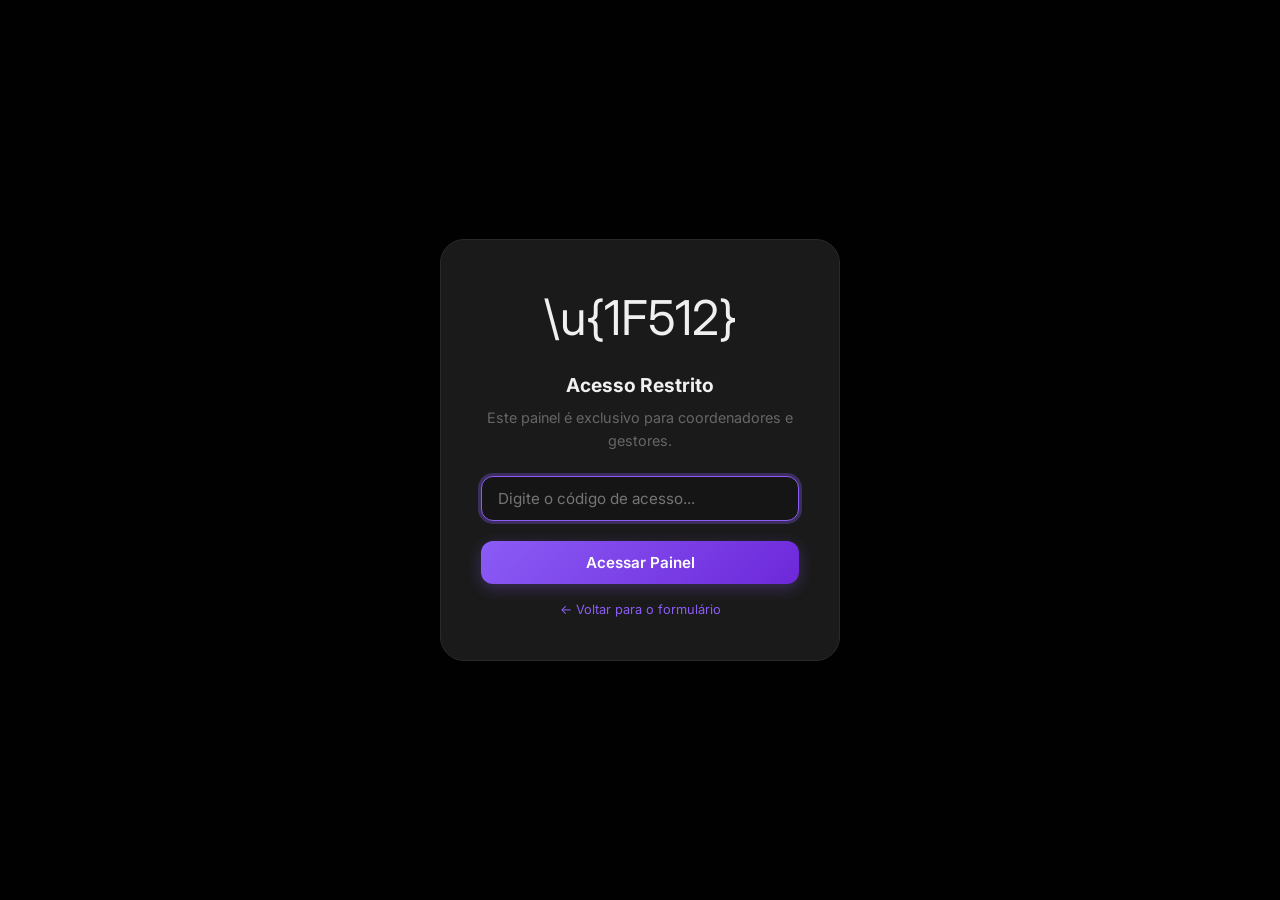
==== dashboard.html @ 2429ec9c "feat: sistema de avaliacao 360 para tecnicos de campo Sistema web completo para digitalizar avaliaca" ====
<!DOCTYPE html>
<html lang="pt-BR">
<head>
  <meta charset="UTF-8">
  <meta name="viewport" content="width=device-width, initial-scale=1.0">
  <meta name="description" content="Avaliação 360 - Painel Administrativo">
  <meta name="theme-color" content="#0a0a0a">
  <title>Avaliação 360 | Dashboard</title>
  <link rel="preconnect" href="https://fonts.googleapis.com">
  <link rel="preconnect" href="https://fonts.gstatic.com" crossorigin>
  <link href="https://fonts.googleapis.com/css2?family=Inter:wght@400;500;600;700;800&display=swap" rel="stylesheet">
  <link rel="stylesheet" href="css/style.css">
</head>
<body>

  <!-- Tela de senha -->
  <div id="passwordOverlay" class="password-overlay">
    <div class="password-modal">
      <div class="password-modal__icon">\u{1F512}</div>
      <h2 class="password-modal__title">Acesso Restrito</h2>
      <p class="password-modal__text">Este painel é exclusivo para coordenadores e gestores.</p>
      <form id="passwordForm">
        <div class="form-group">
          <input type="password" id="passwordInput" placeholder="Digite o código de acesso..." autocomplete="off">
        </div>
        <button type="submit" class="btn btn--primary btn--block">Acessar Painel</button>
        <div id="passwordError" class="password-modal__error">
          Código incorreto. Tente novamente.
        </div>
      </form>
      <p class="text-muted mt-2" style="font-size: 0.8rem;">
        <a href="index.html">&larr; Voltar para o formulário</a>
      </p>
    </div>
  </div>

  <!-- Dashboard (oculto até autenticação) -->
  <div id="dashboardContent" style="display: none;">

    <!-- Header -->
    <header class="header">
      <div class="header__inner">
        <div class="header__brand">
          <div class="header__logo">360</div>
          <div>
            <div class="header__title">Avaliação 360</div>
            <div class="header__subtitle">Painel Administrativo</div>
          </div>
        </div>
        <nav class="header__nav">
          <a href="index.html">Avaliar</a>
          <a href="dashboard.html" class="active">Painel</a>
          <a href="setup.html">Config</a>
          <span id="modeIndicator" class="mode-badge mode-badge--demo"></span>
          <button onclick="logout()" class="btn btn--small btn--secondary" title="Sair">Sair</button>
        </nav>
      </div>
    </header>

    <!-- Conteúdo principal -->
    <main class="container container--wide">

      <!-- Título da página -->
      <div class="mb-3 mt-2">
        <h1>Dashboard de Avaliações</h1>
        <p style="margin-top: 4px;">Visão geral dos feedbacks dos técnicos de campo</p>
      </div>

      <!-- Cards de estatísticas -->
      <div class="stats-grid">
        <div class="stat-card">
          <div class="stat-card__value" id="statTotal">0</div>
          <div class="stat-card__label">Total de Avaliações</div>
        </div>
        <div class="stat-card">
          <div class="stat-card__value" id="statMedia">-</div>
          <div class="stat-card__label">Média Geral</div>
        </div>
        <div class="stat-card">
          <div class="stat-card__value" id="statMes">0</div>
          <div class="stat-card__label">Avaliações Este Mês</div>
        </div>
      </div>

      <!-- Filtros -->
      <div class="card">
        <div class="card__header">
          <div class="card__icon">\u{1F50D}</div>
          <div>
            <div class="card__title">Filtros</div>
            <div class="card__description">Filtre por equipe e período</div>
          </div>
        </div>
        <div class="filters">
          <select id="filterEquipe">
            <option value="todas">Todas as Equipes</option>
          </select>
          <select id="filterPeriodo">
            <option value="todos">Todos os Períodos</option>
          </select>
          <button onclick="exportCSV()" class="btn btn--success btn--small" title="Exportar dados para CSV">
            \u{1F4E5} Exportar CSV
          </button>
        </div>
      </div>

      <!-- Gráficos -->
      <div style="display: grid; grid-template-columns: 1fr 1fr; gap: 20px;">
        <div class="card">
          <div class="card__header">
            <div class="card__icon">\u{1F4CA}</div>
            <div>
              <div class="card__title">Média por Equipe</div>
              <div class="card__description">Satisfação geral de cada equipe</div>
            </div>
          </div>
          <div id="chartBars" class="chart-container">
            <div class="empty-state">
              <div class="empty-state__icon">\u{1F4CA}</div>
              <div class="empty-state__text">Sem dados para exibir</div>
            </div>
          </div>
        </div>

        <div class="card">
          <div class="card__header">
            <div class="card__icon">\u2B50</div>
            <div>
              <div class="card__title">Distribuição de Notas</div>
              <div class="card__description">Satisfação geral (todas as avaliações)</div>
            </div>
          </div>
          <div id="starDistribution" class="star-distribution">
            <div class="empty-state">
              <div class="empty-state__icon">\u2B50</div>
              <div class="empty-state__text">Sem dados para exibir</div>
            </div>
          </div>
        </div>
      </div>

      <!-- Gráficos responsivos em mobile -->
      <style>
        @media (max-width: 768px) {
          div[style*="grid-template-columns: 1fr 1fr"] {
            display: flex !important;
            flex-direction: column !important;
          }
        }
      </style>

      <!-- Lista de avaliações recentes -->
      <div class="card">
        <div class="card__header">
          <div class="card__icon">\u{1F4DD}</div>
          <div>
            <div class="card__title">Avaliações Recentes</div>
            <div class="card__description">Feedbacks individuais (anônimos)</div>
          </div>
        </div>
        <div id="evaluationList" class="evaluation-list">
          <div class="empty-state">
            <div class="empty-state__icon">\u{1F4DD}</div>
            <div class="empty-state__text">Nenhuma avaliação encontrada</div>
          </div>
        </div>
      </div>

    </main>

    <!-- Footer -->
    <footer class="footer">
      <p>Avaliação 360 &mdash; Painel restrito a coordenadores e gestores</p>
      <p class="mt-1">Os dados exibidos são anônimos. Respeite a privacidade dos avaliadores.</p>
    </footer>

  </div>

  <!-- Scripts -->
  <script src="js/config.js"></script>
  <script src="js/dashboard.js"></script>

</body>
</html>
---- css/style.css ----
/* =============================================
   Avaliação 360 - Estilos Globais
   Sistema de avaliação para técnicos de campo
   ============================================= */

/* Reset e base */
*, *::before, *::after {
  box-sizing: border-box;
  margin: 0;
  padding: 0;
}

:root {
  --bg-primary: #0a0a0a;
  --bg-secondary: #111111;
  --bg-card: #1a1a1a;
  --bg-card-hover: #222222;
  --bg-input: #151515;
  --border-color: #2a2a2a;
  --border-focus: #8B5CF6;
  --text-primary: #f0f0f0;
  --text-secondary: #a0a0a0;
  --text-muted: #666666;
  --accent-purple: #8B5CF6;
  --accent-purple-hover: #7C4FE0;
  --accent-purple-glow: rgba(139, 92, 246, 0.3);
  --accent-cyan: #00d4ff;
  --accent-cyan-glow: rgba(0, 212, 255, 0.2);
  --success: #00ff88;
  --success-glow: rgba(0, 255, 136, 0.2);
  --warning: #ffbb00;
  --danger: #ff4444;
  --star-active: #ffbb00;
  --star-inactive: #333333;
  --radius-sm: 8px;
  --radius-md: 12px;
  --radius-lg: 16px;
  --radius-xl: 24px;
  --shadow-card: 0 4px 24px rgba(0, 0, 0, 0.4);
  --shadow-glow: 0 0 30px var(--accent-purple-glow);
  --transition-fast: 0.2s ease;
  --transition-normal: 0.3s ease;
  --transition-slow: 0.5s ease;
  --font-main: 'Inter', -apple-system, BlinkMacSystemFont, 'Segoe UI', sans-serif;
}

html {
  scroll-behavior: smooth;
}

body {
  font-family: var(--font-main);
  background-color: var(--bg-primary);
  color: var(--text-primary);
  line-height: 1.6;
  min-height: 100vh;
  -webkit-font-smoothing: antialiased;
  -moz-osx-font-smoothing: grayscale;
}

/* Tipografia */
h1, h2, h3, h4 {
  font-weight: 700;
  line-height: 1.3;
}

h1 { font-size: 1.75rem; }
h2 { font-size: 1.4rem; }
h3 { font-size: 1.15rem; }
h4 { font-size: 1rem; }

p {
  color: var(--text-secondary);
}

a {
  color: var(--accent-purple);
  text-decoration: none;
  transition: color var(--transition-fast);
}

a:hover {
  color: var(--accent-cyan);
}

/* Container principal */
.container {
  width: 100%;
  max-width: 800px;
  margin: 0 auto;
  padding: 16px;
}

.container--wide {
  max-width: 1200px;
}

/* =============================================
   Header
   ============================================= */
.header {
  background: var(--bg-secondary);
  border-bottom: 1px solid var(--border-color);
  padding: 16px 0;
  position: sticky;
  top: 0;
  z-index: 100;
  backdrop-filter: blur(10px);
  -webkit-backdrop-filter: blur(10px);
}

.header__inner {
  display: flex;
  align-items: center;
  justify-content: space-between;
  max-width: 1200px;
  margin: 0 auto;
  padding: 0 16px;
}

.header__brand {
  display: flex;
  align-items: center;
  gap: 12px;
}

.header__logo {
  width: 40px;
  height: 40px;
  background: linear-gradient(135deg, var(--accent-purple), var(--accent-cyan));
  border-radius: var(--radius-sm);
  display: flex;
  align-items: center;
  justify-content: center;
  font-size: 1.2rem;
  font-weight: 900;
  color: white;
  flex-shrink: 0;
}

.header__title {
  font-size: 1.2rem;
  font-weight: 700;
  color: var(--text-primary);
}

.header__subtitle {
  font-size: 0.75rem;
  color: var(--text-muted);
  font-weight: 400;
}

.header__nav {
  display: flex;
  gap: 8px;
}

.header__nav a {
  padding: 6px 14px;
  border-radius: var(--radius-sm);
  font-size: 0.85rem;
  font-weight: 500;
  color: var(--text-secondary);
  transition: all var(--transition-fast);
}

.header__nav a:hover,
.header__nav a.active {
  background: var(--bg-card);
  color: var(--accent-purple);
}

/* =============================================
   Cards
   ============================================= */
.card {
  background: var(--bg-card);
  border: 1px solid var(--border-color);
  border-radius: var(--radius-lg);
  padding: 24px;
  margin-bottom: 20px;
  box-shadow: var(--shadow-card);
  transition: border-color var(--transition-normal);
}

.card:hover {
  border-color: rgba(139, 92, 246, 0.2);
}

.card__header {
  display: flex;
  align-items: center;
  gap: 12px;
  margin-bottom: 20px;
}

.card__icon {
  width: 42px;
  height: 42px;
  background: linear-gradient(135deg, var(--accent-purple), var(--accent-cyan));
  border-radius: var(--radius-sm);
  display: flex;
  align-items: center;
  justify-content: center;
  font-size: 1.2rem;
  flex-shrink: 0;
}

.card__title {
  font-size: 1.1rem;
  font-weight: 600;
}

.card__description {
  font-size: 0.85rem;
  color: var(--text-muted);
}

/* =============================================
   Formulário
   ============================================= */
.form-group {
  margin-bottom: 20px;
}

.form-group label {
  display: block;
  font-size: 0.9rem;
  font-weight: 600;
  color: var(--text-primary);
  margin-bottom: 8px;
}

.form-group label .required {
  color: var(--danger);
  margin-left: 2px;
}

.form-group .hint {
  display: block;
  font-size: 0.8rem;
  color: var(--text-muted);
  margin-bottom: 8px;
}

select,
input[type="text"],
input[type="url"],
input[type="password"],
textarea {
  width: 100%;
  padding: 12px 16px;
  background: var(--bg-input);
  border: 1px solid var(--border-color);
  border-radius: var(--radius-md);
  color: var(--text-primary);
  font-family: var(--font-main);
  font-size: 0.95rem;
  transition: all var(--transition-fast);
  outline: none;
  -webkit-appearance: none;
  appearance: none;
}

select {
  background-image: url("data:image/svg+xml,%3Csvg xmlns='http://www.w3.org/2000/svg' width='12' height='12' viewBox='0 0 24 24' fill='none' stroke='%23a0a0a0' stroke-width='2'%3E%3Cpath d='M6 9l6 6 6-6'/%3E%3C/svg%3E");
  background-repeat: no-repeat;
  background-position: right 14px center;
  padding-right: 40px;
  cursor: pointer;
}

select:focus,
input[type="text"]:focus,
input[type="url"]:focus,
input[type="password"]:focus,
textarea:focus {
  border-color: var(--accent-purple);
  box-shadow: 0 0 0 3px var(--accent-purple-glow);
}

textarea {
  min-height: 100px;
  resize: vertical;
}

.form-row {
  display: grid;
  grid-template-columns: 1fr 1fr;
  gap: 16px;
}

@media (max-width: 500px) {
  .form-row {
    grid-template-columns: 1fr;
  }
}

/* Validação visual */
.form-group.error select,
.form-group.error textarea,
.form-group.error input {
  border-color: var(--danger);
  box-shadow: 0 0 0 3px rgba(255, 68, 68, 0.15);
}

.form-group .error-message {
  display: none;
  font-size: 0.8rem;
  color: var(--danger);
  margin-top: 6px;
}

.form-group.error .error-message {
  display: block;
}

/* =============================================
   Estrelas (Star Rating)
   ============================================= */
.star-rating {
  display: flex;
  gap: 6px;
  flex-direction: row-reverse;
  justify-content: flex-end;
  margin-top: 4px;
}

.star-rating input {
  display: none;
}

.star-rating label {
  cursor: pointer;
  font-size: 2rem;
  color: var(--star-inactive);
  transition: all var(--transition-fast);
  margin-bottom: 0 !important;
  line-height: 1;
  user-select: none;
}

.star-rating label:hover,
.star-rating label:hover ~ label,
.star-rating input:checked ~ label {
  color: var(--star-active);
  text-shadow: 0 0 12px rgba(255, 187, 0, 0.4);
}

.star-rating.error label {
  animation: shake 0.4s ease;
}

.star-value {
  font-size: 0.85rem;
  color: var(--text-muted);
  margin-top: 4px;
  min-height: 20px;
}

/* =============================================
   Botões
   ============================================= */
.btn {
  display: inline-flex;
  align-items: center;
  justify-content: center;
  gap: 8px;
  padding: 12px 28px;
  border: none;
  border-radius: var(--radius-md);
  font-family: var(--font-main);
  font-size: 0.95rem;
  font-weight: 600;
  cursor: pointer;
  transition: all var(--transition-fast);
  text-decoration: none;
  outline: none;
  user-select: none;
}

.btn:disabled {
  opacity: 0.5;
  cursor: not-allowed;
}

.btn--primary {
  background: linear-gradient(135deg, var(--accent-purple), #6D28D9);
  color: white;
  box-shadow: 0 4px 15px var(--accent-purple-glow);
}

.btn--primary:hover:not(:disabled) {
  transform: translateY(-2px);
  box-shadow: 0 6px 25px var(--accent-purple-glow);
}

.btn--primary:active:not(:disabled) {
  transform: translateY(0);
}

.btn--secondary {
  background: var(--bg-card);
  color: var(--text-primary);
  border: 1px solid var(--border-color);
}

.btn--secondary:hover:not(:disabled) {
  border-color: var(--accent-purple);
  color: var(--accent-purple);
}

.btn--success {
  background: linear-gradient(135deg, #059669, #047857);
  color: white;
}

.btn--success:hover:not(:disabled) {
  transform: translateY(-2px);
  box-shadow: 0 4px 15px var(--success-glow);
}

.btn--danger {
  background: linear-gradient(135deg, var(--danger), #cc0000);
  color: white;
}

.btn--small {
  padding: 8px 16px;
  font-size: 0.85rem;
}

.btn--block {
  width: 100%;
}

.btn--icon {
  width: 40px;
  height: 40px;
  padding: 0;
  border-radius: var(--radius-sm);
}

/* =============================================
   Alerta de anonimato
   ============================================= */
.anonymity-notice {
  background: linear-gradient(135deg, rgba(0, 255, 136, 0.08), rgba(0, 212, 255, 0.05));
  border: 1px solid rgba(0, 255, 136, 0.2);
  border-radius: var(--radius-lg);
  padding: 16px 20px;
  margin-bottom: 24px;
  display: flex;
  align-items: flex-start;
  gap: 12px;
}

.anonymity-notice__icon {
  font-size: 1.5rem;
  flex-shrink: 0;
  line-height: 1;
}

.anonymity-notice__text {
  font-size: 0.9rem;
  color: var(--success);
  font-weight: 500;
  line-height: 1.5;
}

.anonymity-notice__text small {
  display: block;
  color: var(--text-muted);
  font-weight: 400;
  margin-top: 4px;
  font-size: 0.8rem;
}

/* =============================================
   Tela de sucesso
   ============================================= */
.success-screen {
  display: none;
  text-align: center;
  padding: 60px 20px;
  animation: fadeIn 0.5s ease;
}

.success-screen.visible {
  display: block;
}

.success-screen__checkmark {
  width: 100px;
  height: 100px;
  margin: 0 auto 30px;
  background: linear-gradient(135deg, var(--success), #00cc6a);
  border-radius: 50%;
  display: flex;
  align-items: center;
  justify-content: center;
  font-size: 3rem;
  animation: scaleIn 0.5s cubic-bezier(0.175, 0.885, 0.32, 1.275);
  box-shadow: 0 0 40px var(--success-glow);
}

.success-screen__title {
  font-size: 1.5rem;
  margin-bottom: 12px;
  color: var(--success);
}

.success-screen__message {
  font-size: 1rem;
  color: var(--text-secondary);
  margin-bottom: 32px;
  max-width: 400px;
  margin-left: auto;
  margin-right: auto;
}

/* =============================================
   Dashboard - Cards de estatísticas
   ============================================= */
.stats-grid {
  display: grid;
  grid-template-columns: repeat(auto-fit, minmax(200px, 1fr));
  gap: 16px;
  margin-bottom: 24px;
}

.stat-card {
  background: var(--bg-card);
  border: 1px solid var(--border-color);
  border-radius: var(--radius-lg);
  padding: 20px;
  text-align: center;
  transition: all var(--transition-normal);
}

.stat-card:hover {
  border-color: var(--accent-purple);
  transform: translateY(-2px);
  box-shadow: var(--shadow-glow);
}

.stat-card__value {
  font-size: 2.2rem;
  font-weight: 800;
  background: linear-gradient(135deg, var(--accent-purple), var(--accent-cyan));
  -webkit-background-clip: text;
  -webkit-text-fill-color: transparent;
  background-clip: text;
  line-height: 1.2;
}

.stat-card__label {
  font-size: 0.85rem;
  color: var(--text-muted);
  margin-top: 4px;
}

/* =============================================
   Dashboard - Filtros
   ============================================= */
.filters {
  display: flex;
  gap: 12px;
  margin-bottom: 24px;
  flex-wrap: wrap;
}

.filters select {
  flex: 1;
  min-width: 160px;
}

/* =============================================
   Dashboard - Gráfico de barras CSS
   ============================================= */
.chart-container {
  margin-bottom: 24px;
}

.chart-bar {
  display: flex;
  align-items: center;
  gap: 12px;
  margin-bottom: 12px;
}

.chart-bar__label {
  width: 90px;
  font-size: 0.85rem;
  color: var(--text-secondary);
  text-align: right;
  flex-shrink: 0;
}

.chart-bar__track {
  flex: 1;
  height: 32px;
  background: var(--bg-input);
  border-radius: var(--radius-sm);
  overflow: hidden;
  position: relative;
}

.chart-bar__fill {
  height: 100%;
  background: linear-gradient(90deg, var(--accent-purple), var(--accent-cyan));
  border-radius: var(--radius-sm);
  transition: width 0.8s cubic-bezier(0.25, 0.46, 0.45, 0.94);
  display: flex;
  align-items: center;
  padding-left: 10px;
  min-width: 0;
}

.chart-bar__value {
  font-size: 0.8rem;
  font-weight: 600;
  color: white;
  white-space: nowrap;
}

/* Distribuição de estrelas */
.star-distribution {
  display: flex;
  flex-direction: column;
  gap: 8px;
}

.star-dist-row {
  display: flex;
  align-items: center;
  gap: 10px;
}

.star-dist-row__stars {
  width: 70px;
  font-size: 0.85rem;
  color: var(--star-active);
  text-align: right;
  flex-shrink: 0;
}

.star-dist-row__bar {
  flex: 1;
  height: 20px;
  background: var(--bg-input);
  border-radius: 4px;
  overflow: hidden;
}

.star-dist-row__fill {
  height: 100%;
  background: var(--star-active);
  border-radius: 4px;
  transition: width 0.6s ease;
}

.star-dist-row__count {
  width: 40px;
  font-size: 0.8rem;
  color: var(--text-muted);
}

/* =============================================
   Dashboard - Lista de avaliações
   ============================================= */
.evaluation-list {
  display: flex;
  flex-direction: column;
  gap: 12px;
}

.evaluation-item {
  background: var(--bg-card);
  border: 1px solid var(--border-color);
  border-radius: var(--radius-md);
  padding: 16px 20px;
  transition: border-color var(--transition-fast);
}

.evaluation-item:hover {
  border-color: rgba(139, 92, 246, 0.3);
}

.evaluation-item__header {
  display: flex;
  justify-content: space-between;
  align-items: center;
  margin-bottom: 12px;
  flex-wrap: wrap;
  gap: 8px;
}

.evaluation-item__meta {
  display: flex;
  gap: 12px;
  align-items: center;
  flex-wrap: wrap;
}

.evaluation-item__badge {
  padding: 3px 10px;
  border-radius: 20px;
  font-size: 0.75rem;
  font-weight: 600;
  background: rgba(139, 92, 246, 0.15);
  color: var(--accent-purple);
}

.evaluation-item__date {
  font-size: 0.8rem;
  color: var(--text-muted);
}

.evaluation-item__stars {
  color: var(--star-active);
  font-size: 0.9rem;
}

.evaluation-item__section {
  margin-bottom: 10px;
}

.evaluation-item__section-title {
  font-size: 0.8rem;
  font-weight: 600;
  color: var(--accent-purple);
  margin-bottom: 4px;
  text-transform: uppercase;
  letter-spacing: 0.5px;
}

.evaluation-item__text {
  font-size: 0.88rem;
  color: var(--text-secondary);
  line-height: 1.5;
  padding: 8px 12px;
  background: var(--bg-input);
  border-radius: var(--radius-sm);
  border-left: 3px solid var(--border-color);
}

/* =============================================
   Dashboard - Modal de senha
   ============================================= */
.password-overlay {
  position: fixed;
  top: 0;
  left: 0;
  right: 0;
  bottom: 0;
  background: rgba(0, 0, 0, 0.9);
  display: flex;
  align-items: center;
  justify-content: center;
  z-index: 1000;
  padding: 20px;
}

.password-modal {
  background: var(--bg-card);
  border: 1px solid var(--border-color);
  border-radius: var(--radius-xl);
  padding: 40px;
  max-width: 400px;
  width: 100%;
  text-align: center;
  animation: scaleIn 0.3s ease;
}

.password-modal__icon {
  font-size: 3rem;
  margin-bottom: 16px;
}

.password-modal__title {
  font-size: 1.2rem;
  margin-bottom: 8px;
}

.password-modal__text {
  font-size: 0.9rem;
  color: var(--text-muted);
  margin-bottom: 24px;
}

.password-modal__error {
  display: none;
  color: var(--danger);
  font-size: 0.85rem;
  margin-top: 8px;
}

.password-modal__error.visible {
  display: block;
  animation: shake 0.4s ease;
}

/* =============================================
   Setup - Passos
   ============================================= */
.setup-step {
  display: flex;
  gap: 16px;
  margin-bottom: 24px;
}

.setup-step__number {
  width: 36px;
  height: 36px;
  background: linear-gradient(135deg, var(--accent-purple), var(--accent-cyan));
  border-radius: 50%;
  display: flex;
  align-items: center;
  justify-content: center;
  font-size: 0.9rem;
  font-weight: 700;
  flex-shrink: 0;
  color: white;
}

.setup-step__content {
  flex: 1;
}

.setup-step__title {
  font-size: 1rem;
  font-weight: 600;
  margin-bottom: 6px;
}

.setup-step__text {
  font-size: 0.9rem;
  color: var(--text-secondary);
  line-height: 1.6;
}

/* Bloco de código */
.code-block {
  background: var(--bg-primary);
  border: 1px solid var(--border-color);
  border-radius: var(--radius-md);
  padding: 16px;
  margin-top: 12px;
  position: relative;
  overflow-x: auto;
}

.code-block code {
  font-family: 'Fira Code', 'Consolas', monospace;
  font-size: 0.82rem;
  color: var(--accent-cyan);
  line-height: 1.6;
  white-space: pre;
}

.code-block__copy {
  position: absolute;
  top: 8px;
  right: 8px;
  padding: 4px 10px;
  background: var(--bg-card);
  border: 1px solid var(--border-color);
  border-radius: var(--radius-sm);
  color: var(--text-muted);
  font-size: 0.75rem;
  cursor: pointer;
  transition: all var(--transition-fast);
}

.code-block__copy:hover {
  color: var(--accent-purple);
  border-color: var(--accent-purple);
}

/* Status de conexão */
.connection-status {
  display: flex;
  align-items: center;
  gap: 8px;
  padding: 12px 16px;
  border-radius: var(--radius-md);
  font-size: 0.9rem;
  font-weight: 500;
  margin-top: 12px;
}

.connection-status--success {
  background: rgba(0, 255, 136, 0.1);
  border: 1px solid rgba(0, 255, 136, 0.3);
  color: var(--success);
}

.connection-status--error {
  background: rgba(255, 68, 68, 0.1);
  border: 1px solid rgba(255, 68, 68, 0.3);
  color: var(--danger);
}

.connection-status--info {
  background: rgba(0, 212, 255, 0.1);
  border: 1px solid rgba(0, 212, 255, 0.3);
  color: var(--accent-cyan);
}

/* =============================================
   Footer
   ============================================= */
.footer {
  text-align: center;
  padding: 24px 16px;
  margin-top: 40px;
  border-top: 1px solid var(--border-color);
  color: var(--text-muted);
  font-size: 0.8rem;
}

.footer a {
  color: var(--accent-purple);
}

/* =============================================
   Utilitários
   ============================================= */
.text-center { text-align: center; }
.text-muted { color: var(--text-muted); }
.text-success { color: var(--success); }
.text-danger { color: var(--danger); }
.text-purple { color: var(--accent-purple); }
.text-cyan { color: var(--accent-cyan); }

.mt-1 { margin-top: 8px; }
.mt-2 { margin-top: 16px; }
.mt-3 { margin-top: 24px; }
.mb-1 { margin-bottom: 8px; }
.mb-2 { margin-bottom: 16px; }
.mb-3 { margin-bottom: 24px; }

.d-none { display: none; }
.d-flex { display: flex; }
.gap-2 { gap: 16px; }
.justify-between { justify-content: space-between; }
.align-center { align-items: center; }
.flex-wrap { flex-wrap: wrap; }

/* Divisor */
.divider {
  height: 1px;
  background: var(--border-color);
  margin: 24px 0;
}

/* Badge modo */
.mode-badge {
  display: inline-flex;
  align-items: center;
  gap: 6px;
  padding: 4px 12px;
  border-radius: 20px;
  font-size: 0.75rem;
  font-weight: 600;
}

.mode-badge--demo {
  background: rgba(255, 187, 0, 0.15);
  color: var(--warning);
}

.mode-badge--sheets {
  background: rgba(0, 255, 136, 0.15);
  color: var(--success);
}

/* Mensagem vazia */
.empty-state {
  text-align: center;
  padding: 60px 20px;
  color: var(--text-muted);
}

.empty-state__icon {
  font-size: 3rem;
  margin-bottom: 16px;
  opacity: 0.5;
}

.empty-state__text {
  font-size: 1rem;
}

/* Spinner de loading */
.spinner {
  width: 20px;
  height: 20px;
  border: 2px solid rgba(255, 255, 255, 0.2);
  border-top: 2px solid white;
  border-radius: 50%;
  animation: spin 0.8s linear infinite;
  display: inline-block;
}

/* =============================================
   Animações
   ============================================= */
@keyframes fadeIn {
  from { opacity: 0; transform: translateY(10px); }
  to { opacity: 1; transform: translateY(0); }
}

@keyframes scaleIn {
  from { opacity: 0; transform: scale(0.8); }
  to { opacity: 1; transform: scale(1); }
}

@keyframes shake {
  0%, 100% { transform: translateX(0); }
  25% { transform: translateX(-5px); }
  75% { transform: translateX(5px); }
}

@keyframes spin {
  to { transform: rotate(360deg); }
}

@keyframes slideUp {
  from { opacity: 0; transform: translateY(20px); }
  to { opacity: 1; transform: translateY(0); }
}

@keyframes pulse {
  0%, 100% { opacity: 1; }
  50% { opacity: 0.6; }
}

.fade-in {
  animation: fadeIn 0.4s ease forwards;
}

.slide-up {
  animation: slideUp 0.5s ease forwards;
}

/* =============================================
   Responsividade
   ============================================= */
@media (max-width: 600px) {
  .container { padding: 12px; }

  .header__inner { padding: 0 12px; }
  .header__nav { gap: 4px; }
  .header__nav a { padding: 4px 10px; font-size: 0.8rem; }
  .header__title { font-size: 1rem; }

  .card { padding: 16px; }

  h1 { font-size: 1.4rem; }
  h2 { font-size: 1.2rem; }

  .stats-grid {
    grid-template-columns: 1fr 1fr;
    gap: 10px;
  }

  .stat-card { padding: 14px; }
  .stat-card__value { font-size: 1.8rem; }

  .filters {
    flex-direction: column;
  }

  .chart-bar__label {
    width: 70px;
    font-size: 0.78rem;
  }

  .evaluation-item__header {
    flex-direction: column;
    align-items: flex-start;
  }
}

@media (max-width: 380px) {
  .stats-grid {
    grid-template-columns: 1fr;
  }

  .star-rating label {
    font-size: 1.6rem;
  }
}

/* =============================================
   Acessibilidade
   ============================================= */
:focus-visible {
  outline: 2px solid var(--accent-purple);
  outline-offset: 2px;
}

/* Ocultar acessivelmente */
.sr-only {
  position: absolute;
  width: 1px;
  height: 1px;
  padding: 0;
  margin: -1px;
  overflow: hidden;
  clip: rect(0, 0, 0, 0);
  white-space: nowrap;
  border: 0;
}

/* =============================================
   Impressão
   ============================================= */
@media print {
  body {
    background: white;
    color: black;
  }

  .header, .footer, .btn, .filters {
    display: none;
  }

  .card {
    border: 1px solid #ddd;
    box-shadow: none;
    break-inside: avoid;
  }
}
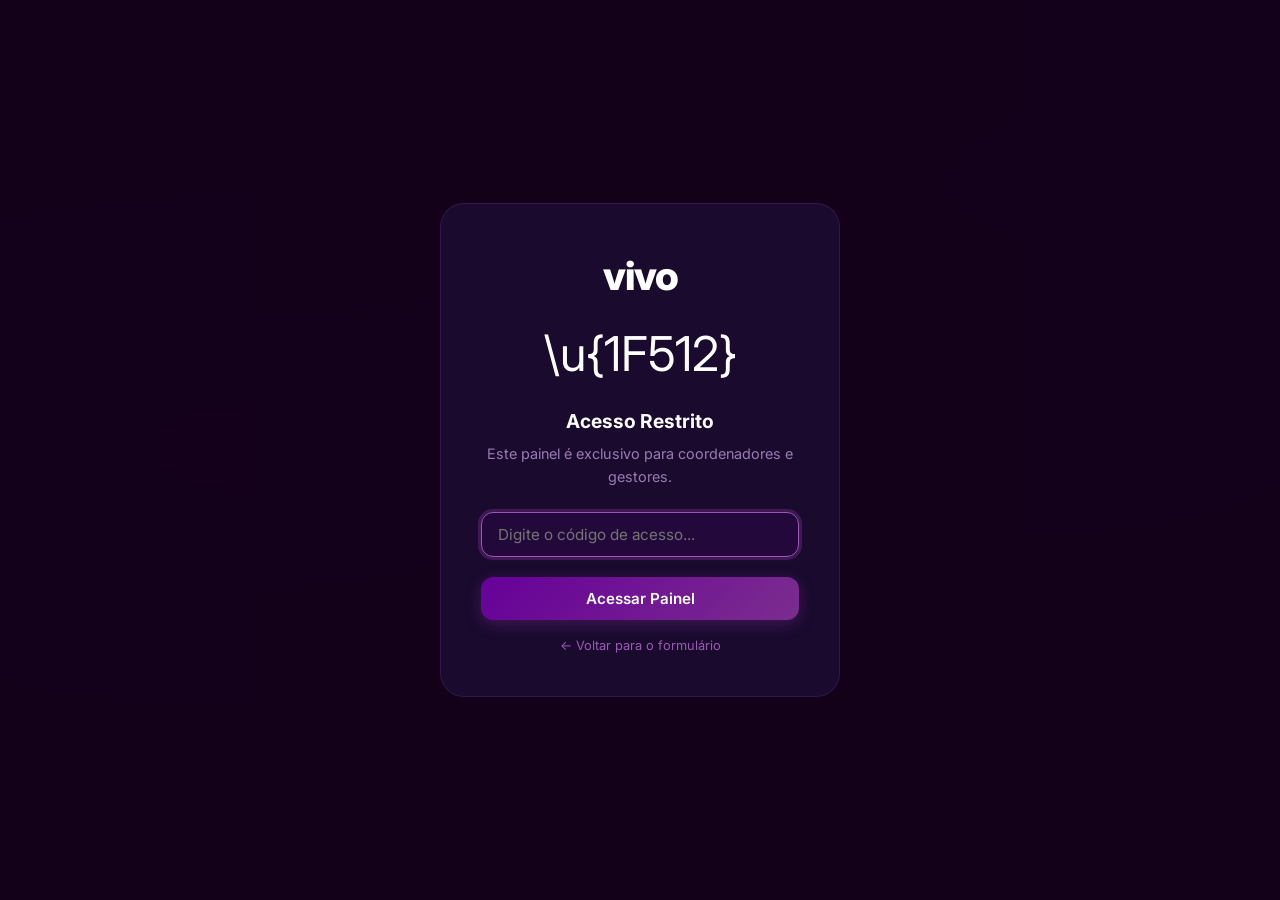
==== commit 0b1665b0: "feat: branding Vivo branco com tema roxo em todas as paginas" ====
--- a/dashboard.html
+++ b/dashboard.html
@@ -4,8 +4,8 @@
   <meta charset="UTF-8">
   <meta name="viewport" content="width=device-width, initial-scale=1.0">
   <meta name="description" content="Avaliação 360 - Painel Administrativo">
-  <meta name="theme-color" content="#0a0a0a">
-  <title>Avaliação 360 | Dashboard</title>
+  <meta name="theme-color" content="#13001a">
+  <title>vivo | Avaliação 360 - Painel</title>
   <link rel="preconnect" href="https://fonts.googleapis.com">
   <link rel="preconnect" href="https://fonts.gstatic.com" crossorigin>
   <link href="https://fonts.googleapis.com/css2?family=Inter:wght@400;500;600;700;800&display=swap" rel="stylesheet">
@@ -16,6 +16,7 @@
   <!-- Tela de senha -->
   <div id="passwordOverlay" class="password-overlay">
     <div class="password-modal">
+      <div style="font-size:2.5rem; font-weight:800; color:#fff; letter-spacing:-1px; margin-bottom:8px;">vivo</div>
       <div class="password-modal__icon">\u{1F512}</div>
       <h2 class="password-modal__title">Acesso Restrito</h2>
       <p class="password-modal__text">Este painel é exclusivo para coordenadores e gestores.</p>
@@ -41,7 +42,8 @@
     <header class="header">
       <div class="header__inner">
         <div class="header__brand">
-          <div class="header__logo">360</div>
+          <span class="vivo-logo">vivo</span>
+          <span class="vivo-separator">|</span>
           <div>
             <div class="header__title">Avaliação 360</div>
             <div class="header__subtitle">Painel Administrativo</div>
--- a/css/style.css
+++ b/css/style.css
@@ -1,6 +1,6 @@
 /* =============================================
-   Avaliação 360 - Estilos Globais
-   Sistema de avaliação para técnicos de campo
+   Avaliacao 360 - Tema Vivo Telefonica
+   Sistema de avaliacao para tecnicos de campo
    ============================================= */
 
 /* Reset e base */
@@ -11,27 +11,28 @@
 }
 
 :root {
-  --bg-primary: #0a0a0a;
-  --bg-secondary: #111111;
-  --bg-card: #1a1a1a;
-  --bg-card-hover: #222222;
-  --bg-input: #151515;
-  --border-color: #2a2a2a;
-  --border-focus: #8B5CF6;
-  --text-primary: #f0f0f0;
-  --text-secondary: #a0a0a0;
-  --text-muted: #666666;
-  --accent-purple: #8B5CF6;
-  --accent-purple-hover: #7C4FE0;
-  --accent-purple-glow: rgba(139, 92, 246, 0.3);
-  --accent-cyan: #00d4ff;
-  --accent-cyan-glow: rgba(0, 212, 255, 0.2);
+  --bg-primary: #13001a;
+  --bg-secondary: #1a0a2e;
+  --bg-card: rgba(102, 0, 153, 0.15);
+  --bg-card-hover: rgba(102, 0, 153, 0.25);
+  --bg-input: rgba(102, 0, 153, 0.12);
+  --border-color: rgba(123, 45, 142, 0.3);
+  --border-focus: #7B2D8E;
+  --text-primary: #ffffff;
+  --text-secondary: #d4b3e6;
+  --text-muted: #9a7bb5;
+  --accent-purple: #7B2D8E;
+  --accent-purple-hover: #660099;
+  --accent-purple-glow: rgba(123, 45, 142, 0.4);
+  --accent-purple-light: #9b59b6;
+  --accent-cyan: #d4b3e6;
+  --accent-cyan-glow: rgba(155, 89, 182, 0.2);
   --success: #00ff88;
   --success-glow: rgba(0, 255, 136, 0.2);
-  --warning: #ffbb00;
+  --warning: #FFD700;
   --danger: #ff4444;
-  --star-active: #ffbb00;
-  --star-inactive: #333333;
+  --star-active: #FFD700;
+  --star-inactive: rgba(123, 45, 142, 0.35);
   --radius-sm: 8px;
   --radius-md: 12px;
   --radius-lg: 16px;
@@ -56,6 +57,9 @@
   min-height: 100vh;
   -webkit-font-smoothing: antialiased;
   -moz-osx-font-smoothing: grayscale;
+  background-image:
+    radial-gradient(ellipse at 20% 50%, rgba(102, 0, 153, 0.15) 0%, transparent 50%),
+    radial-gradient(ellipse at 80% 20%, rgba(123, 45, 142, 0.1) 0%, transparent 50%);
 }
 
 /* Tipografia */
@@ -74,13 +78,13 @@
 }
 
 a {
-  color: var(--accent-purple);
+  color: var(--accent-purple-light);
   text-decoration: none;
   transition: color var(--transition-fast);
 }
 
 a:hover {
-  color: var(--accent-cyan);
+  color: #ffffff;
 }
 
 /* Container principal */
@@ -96,17 +100,56 @@
 }
 
 /* =============================================
+   Vivo Branding
+   ============================================= */
+.vivo-brand {
+  display: flex;
+  align-items: center;
+  gap: 12px;
+}
+
+.vivo-logo {
+  font-size: 2rem;
+  font-weight: 700;
+  color: #ffffff;
+  letter-spacing: -1px;
+  text-transform: lowercase;
+  line-height: 1;
+}
+
+.vivo-separator {
+  font-size: 1.5rem;
+  color: rgba(255, 255, 255, 0.3);
+  font-weight: 300;
+}
+
+.vivo-product {
+  font-size: 1.1rem;
+  font-weight: 600;
+  color: #ffffff;
+  letter-spacing: 0.5px;
+}
+
+.vivo-product-sub {
+  font-size: 0.75rem;
+  color: var(--text-muted);
+  font-weight: 400;
+  display: block;
+  margin-top: 2px;
+}
+
+/* =============================================
    Header
    ============================================= */
 .header {
-  background: var(--bg-secondary);
+  background: rgba(26, 10, 46, 0.95);
   border-bottom: 1px solid var(--border-color);
   padding: 16px 0;
   position: sticky;
   top: 0;
   z-index: 100;
-  backdrop-filter: blur(10px);
-  -webkit-backdrop-filter: blur(10px);
+  backdrop-filter: blur(20px);
+  -webkit-backdrop-filter: blur(20px);
 }
 
 .header__inner {
@@ -127,7 +170,7 @@
 .header__logo {
   width: 40px;
   height: 40px;
-  background: linear-gradient(135deg, var(--accent-purple), var(--accent-cyan));
+  background: linear-gradient(135deg, #660099, #7B2D8E);
   border-radius: var(--radius-sm);
   display: flex;
   align-items: center;
@@ -138,6 +181,23 @@
   flex-shrink: 0;
 }
 
+.vivo-logo {
+  font-size: 2rem;
+  font-weight: 800;
+  color: #ffffff;
+  letter-spacing: -1px;
+  text-transform: lowercase;
+  line-height: 1;
+  flex-shrink: 0;
+}
+
+.vivo-separator {
+  color: rgba(255, 255, 255, 0.3);
+  font-size: 1.5rem;
+  font-weight: 300;
+  margin: 0 4px;
+}
+
 .header__title {
   font-size: 1.2rem;
   font-weight: 700;
@@ -153,6 +213,7 @@
 .header__nav {
   display: flex;
   gap: 8px;
+  align-items: center;
 }
 
 .header__nav a {
@@ -166,8 +227,8 @@
 
 .header__nav a:hover,
 .header__nav a.active {
-  background: var(--bg-card);
-  color: var(--accent-purple);
+  background: rgba(123, 45, 142, 0.25);
+  color: #ffffff;
 }
 
 /* =============================================
@@ -181,10 +242,12 @@
   margin-bottom: 20px;
   box-shadow: var(--shadow-card);
   transition: border-color var(--transition-normal);
+  backdrop-filter: blur(10px);
+  -webkit-backdrop-filter: blur(10px);
 }
 
 .card:hover {
-  border-color: rgba(139, 92, 246, 0.2);
+  border-color: rgba(123, 45, 142, 0.5);
 }
 
 .card__header {
@@ -197,7 +260,7 @@
 .card__icon {
   width: 42px;
   height: 42px;
-  background: linear-gradient(135deg, var(--accent-purple), var(--accent-cyan));
+  background: linear-gradient(135deg, #660099, #9b59b6);
   border-radius: var(--radius-sm);
   display: flex;
   align-items: center;
@@ -217,7 +280,7 @@
 }
 
 /* =============================================
-   Formulário
+   Formulario
    ============================================= */
 .form-group {
   margin-bottom: 20px;
@@ -263,7 +326,7 @@
 }
 
 select {
-  background-image: url("data:image/svg+xml,%3Csvg xmlns='http://www.w3.org/2000/svg' width='12' height='12' viewBox='0 0 24 24' fill='none' stroke='%23a0a0a0' stroke-width='2'%3E%3Cpath d='M6 9l6 6 6-6'/%3E%3C/svg%3E");
+  background-image: url("data:image/svg+xml,%3Csvg xmlns='http://www.w3.org/2000/svg' width='12' height='12' viewBox='0 0 24 24' fill='none' stroke='%23d4b3e6' stroke-width='2'%3E%3Cpath d='M6 9l6 6 6-6'/%3E%3C/svg%3E");
   background-repeat: no-repeat;
   background-position: right 14px center;
   padding-right: 40px;
@@ -275,7 +338,7 @@
 input[type="url"]:focus,
 input[type="password"]:focus,
 textarea:focus {
-  border-color: var(--accent-purple);
+  border-color: var(--accent-purple-light);
   box-shadow: 0 0 0 3px var(--accent-purple-glow);
 }
 
@@ -296,7 +359,7 @@
   }
 }
 
-/* Validação visual */
+/* Validacao visual */
 .form-group.error select,
 .form-group.error textarea,
 .form-group.error input {
@@ -344,7 +407,7 @@
 .star-rating label:hover ~ label,
 .star-rating input:checked ~ label {
   color: var(--star-active);
-  text-shadow: 0 0 12px rgba(255, 187, 0, 0.4);
+  text-shadow: 0 0 12px rgba(255, 215, 0, 0.5);
 }
 
 .star-rating.error label {
@@ -359,7 +422,7 @@
 }
 
 /* =============================================
-   Botões
+   Botoes
    ============================================= */
 .btn {
   display: inline-flex;
@@ -385,7 +448,7 @@
 }
 
 .btn--primary {
-  background: linear-gradient(135deg, var(--accent-purple), #6D28D9);
+  background: linear-gradient(135deg, #660099, #7B2D8E);
   color: white;
   box-shadow: 0 4px 15px var(--accent-purple-glow);
 }
@@ -393,6 +456,7 @@
 .btn--primary:hover:not(:disabled) {
   transform: translateY(-2px);
   box-shadow: 0 6px 25px var(--accent-purple-glow);
+  background: linear-gradient(135deg, #7B2D8E, #9b59b6);
 }
 
 .btn--primary:active:not(:disabled) {
@@ -400,14 +464,15 @@
 }
 
 .btn--secondary {
-  background: var(--bg-card);
+  background: rgba(102, 0, 153, 0.2);
   color: var(--text-primary);
   border: 1px solid var(--border-color);
 }
 
 .btn--secondary:hover:not(:disabled) {
-  border-color: var(--accent-purple);
-  color: var(--accent-purple);
+  border-color: var(--accent-purple-light);
+  color: #ffffff;
+  background: rgba(102, 0, 153, 0.3);
 }
 
 .btn--success {
@@ -445,26 +510,26 @@
    Alerta de anonimato
    ============================================= */
 .anonymity-notice {
-  background: linear-gradient(135deg, rgba(0, 255, 136, 0.08), rgba(0, 212, 255, 0.05));
-  border: 1px solid rgba(0, 255, 136, 0.2);
+  background: linear-gradient(135deg, rgba(0, 255, 136, 0.08), rgba(102, 0, 153, 0.15));
+  border: 1px solid rgba(0, 255, 136, 0.25);
   border-radius: var(--radius-lg);
-  padding: 16px 20px;
+  padding: 20px 24px;
   margin-bottom: 24px;
   display: flex;
   align-items: flex-start;
-  gap: 12px;
+  gap: 14px;
 }
 
 .anonymity-notice__icon {
-  font-size: 1.5rem;
+  font-size: 1.8rem;
   flex-shrink: 0;
   line-height: 1;
 }
 
 .anonymity-notice__text {
-  font-size: 0.9rem;
+  font-size: 0.95rem;
   color: var(--success);
-  font-weight: 500;
+  font-weight: 600;
   line-height: 1.5;
 }
 
@@ -520,7 +585,7 @@
 }
 
 /* =============================================
-   Dashboard - Cards de estatísticas
+   Dashboard - Cards de estatisticas
    ============================================= */
 .stats-grid {
   display: grid;
@@ -536,10 +601,11 @@
   padding: 20px;
   text-align: center;
   transition: all var(--transition-normal);
+  backdrop-filter: blur(10px);
 }
 
 .stat-card:hover {
-  border-color: var(--accent-purple);
+  border-color: var(--accent-purple-light);
   transform: translateY(-2px);
   box-shadow: var(--shadow-glow);
 }
@@ -547,7 +613,7 @@
 .stat-card__value {
   font-size: 2.2rem;
   font-weight: 800;
-  background: linear-gradient(135deg, var(--accent-purple), var(--accent-cyan));
+  background: linear-gradient(135deg, #9b59b6, #ffffff);
   -webkit-background-clip: text;
   -webkit-text-fill-color: transparent;
   background-clip: text;
@@ -576,7 +642,7 @@
 }
 
 /* =============================================
-   Dashboard - Gráfico de barras CSS
+   Dashboard - Grafico de barras CSS
    ============================================= */
 .chart-container {
   margin-bottom: 24px;
@@ -608,7 +674,7 @@
 
 .chart-bar__fill {
   height: 100%;
-  background: linear-gradient(90deg, var(--accent-purple), var(--accent-cyan));
+  background: linear-gradient(90deg, #660099, #9b59b6);
   border-radius: var(--radius-sm);
   transition: width 0.8s cubic-bezier(0.25, 0.46, 0.45, 0.94);
   display: flex;
@@ -624,7 +690,7 @@
   white-space: nowrap;
 }
 
-/* Distribuição de estrelas */
+/* Distribuicao de estrelas */
 .star-distribution {
   display: flex;
   flex-direction: column;
@@ -667,7 +733,7 @@
 }
 
 /* =============================================
-   Dashboard - Lista de avaliações
+   Dashboard - Lista de avaliacoes
    ============================================= */
 .evaluation-list {
   display: flex;
@@ -676,7 +742,7 @@
 }
 
 .evaluation-item {
-  background: var(--bg-card);
+  background: rgba(102, 0, 153, 0.1);
   border: 1px solid var(--border-color);
   border-radius: var(--radius-md);
   padding: 16px 20px;
@@ -684,7 +750,7 @@
 }
 
 .evaluation-item:hover {
-  border-color: rgba(139, 92, 246, 0.3);
+  border-color: rgba(155, 89, 182, 0.4);
 }
 
 .evaluation-item__header {
@@ -708,8 +774,8 @@
   border-radius: 20px;
   font-size: 0.75rem;
   font-weight: 600;
-  background: rgba(139, 92, 246, 0.15);
-  color: var(--accent-purple);
+  background: rgba(123, 45, 142, 0.25);
+  color: var(--accent-purple-light);
 }
 
 .evaluation-item__date {
@@ -729,7 +795,7 @@
 .evaluation-item__section-title {
   font-size: 0.8rem;
   font-weight: 600;
-  color: var(--accent-purple);
+  color: var(--accent-purple-light);
   margin-bottom: 4px;
   text-transform: uppercase;
   letter-spacing: 0.5px;
@@ -740,9 +806,9 @@
   color: var(--text-secondary);
   line-height: 1.5;
   padding: 8px 12px;
-  background: var(--bg-input);
+  background: rgba(102, 0, 153, 0.1);
   border-radius: var(--radius-sm);
-  border-left: 3px solid var(--border-color);
+  border-left: 3px solid rgba(123, 45, 142, 0.4);
 }
 
 /* =============================================
@@ -754,7 +820,7 @@
   left: 0;
   right: 0;
   bottom: 0;
-  background: rgba(0, 0, 0, 0.9);
+  background: rgba(19, 0, 26, 0.95);
   display: flex;
   align-items: center;
   justify-content: center;
@@ -763,7 +829,7 @@
 }
 
 .password-modal {
-  background: var(--bg-card);
+  background: var(--bg-secondary);
   border: 1px solid var(--border-color);
   border-radius: var(--radius-xl);
   padding: 40px;
@@ -813,7 +879,7 @@
 .setup-step__number {
   width: 36px;
   height: 36px;
-  background: linear-gradient(135deg, var(--accent-purple), var(--accent-cyan));
+  background: linear-gradient(135deg, #660099, #9b59b6);
   border-radius: 50%;
   display: flex;
   align-items: center;
@@ -840,9 +906,9 @@
   line-height: 1.6;
 }
 
-/* Bloco de código */
+/* Bloco de codigo */
 .code-block {
-  background: var(--bg-primary);
+  background: rgba(19, 0, 26, 0.8);
   border: 1px solid var(--border-color);
   border-radius: var(--radius-md);
   padding: 16px;
@@ -854,7 +920,7 @@
 .code-block code {
   font-family: 'Fira Code', 'Consolas', monospace;
   font-size: 0.82rem;
-  color: var(--accent-cyan);
+  color: var(--accent-purple-light);
   line-height: 1.6;
   white-space: pre;
 }
@@ -864,7 +930,7 @@
   top: 8px;
   right: 8px;
   padding: 4px 10px;
-  background: var(--bg-card);
+  background: rgba(102, 0, 153, 0.2);
   border: 1px solid var(--border-color);
   border-radius: var(--radius-sm);
   color: var(--text-muted);
@@ -874,11 +940,11 @@
 }
 
 .code-block__copy:hover {
-  color: var(--accent-purple);
-  border-color: var(--accent-purple);
-}
-
-/* Status de conexão */
+  color: var(--accent-purple-light);
+  border-color: var(--accent-purple-light);
+}
+
+/* Status de conexao */
 .connection-status {
   display: flex;
   align-items: center;
@@ -903,9 +969,9 @@
 }
 
 .connection-status--info {
-  background: rgba(0, 212, 255, 0.1);
-  border: 1px solid rgba(0, 212, 255, 0.3);
-  color: var(--accent-cyan);
+  background: rgba(155, 89, 182, 0.15);
+  border: 1px solid rgba(155, 89, 182, 0.3);
+  color: var(--accent-purple-light);
 }
 
 /* =============================================
@@ -921,17 +987,58 @@
 }
 
 .footer a {
-  color: var(--accent-purple);
-}
-
-/* =============================================
-   Utilitários
+  color: var(--accent-purple-light);
+}
+
+.footer-internal {
+  font-size: 0.75rem;
+  color: var(--text-muted);
+  margin-top: 8px;
+  opacity: 0.7;
+}
+
+/* =============================================
+   Info banner (Formspree notice on dashboard)
+   ============================================= */
+.info-banner {
+  background: rgba(155, 89, 182, 0.12);
+  border: 1px solid rgba(155, 89, 182, 0.3);
+  border-radius: var(--radius-lg);
+  padding: 16px 20px;
+  margin-bottom: 24px;
+  display: flex;
+  align-items: flex-start;
+  gap: 12px;
+  font-size: 0.9rem;
+  color: var(--text-secondary);
+  line-height: 1.5;
+}
+
+.info-banner__icon {
+  font-size: 1.3rem;
+  flex-shrink: 0;
+  line-height: 1;
+}
+
+/* Import JSON section */
+.import-section {
+  margin-top: 16px;
+}
+
+.import-section textarea {
+  min-height: 80px;
+  font-family: 'Fira Code', 'Consolas', monospace;
+  font-size: 0.82rem;
+}
+
+/* =============================================
+   Utilitarios
    ============================================= */
 .text-center { text-align: center; }
 .text-muted { color: var(--text-muted); }
 .text-success { color: var(--success); }
 .text-danger { color: var(--danger); }
-.text-purple { color: var(--accent-purple); }
+.text-purple { color: var(--accent-purple-light); }
 .text-cyan { color: var(--accent-cyan); }
 
 .mt-1 { margin-top: 8px; }
@@ -967,8 +1074,13 @@
 }
 
 .mode-badge--demo {
-  background: rgba(255, 187, 0, 0.15);
+  background: rgba(255, 215, 0, 0.15);
   color: var(--warning);
+}
+
+.mode-badge--formspree {
+  background: rgba(0, 255, 136, 0.15);
+  color: var(--success);
 }
 
 .mode-badge--sheets {
@@ -1005,7 +1117,7 @@
 }
 
 /* =============================================
-   Animações
+   Animacoes
    ============================================= */
 @keyframes fadeIn {
   from { opacity: 0; transform: translateY(10px); }
@@ -1056,6 +1168,10 @@
   .header__nav a { padding: 4px 10px; font-size: 0.8rem; }
   .header__title { font-size: 1rem; }
 
+  .vivo-logo { font-size: 1.5rem; }
+  .vivo-product { font-size: 0.9rem; }
+  .vivo-separator { font-size: 1.2rem; }
+
   .card { padding: 16px; }
 
   h1 { font-size: 1.4rem; }
@@ -1098,7 +1214,7 @@
    Acessibilidade
    ============================================= */
 :focus-visible {
-  outline: 2px solid var(--accent-purple);
+  outline: 2px solid var(--accent-purple-light);
   outline-offset: 2px;
 }
 
@@ -1116,7 +1232,7 @@
 }
 
 /* =============================================
-   Impressão
+   Impressao
    ============================================= */
 @media print {
   body {
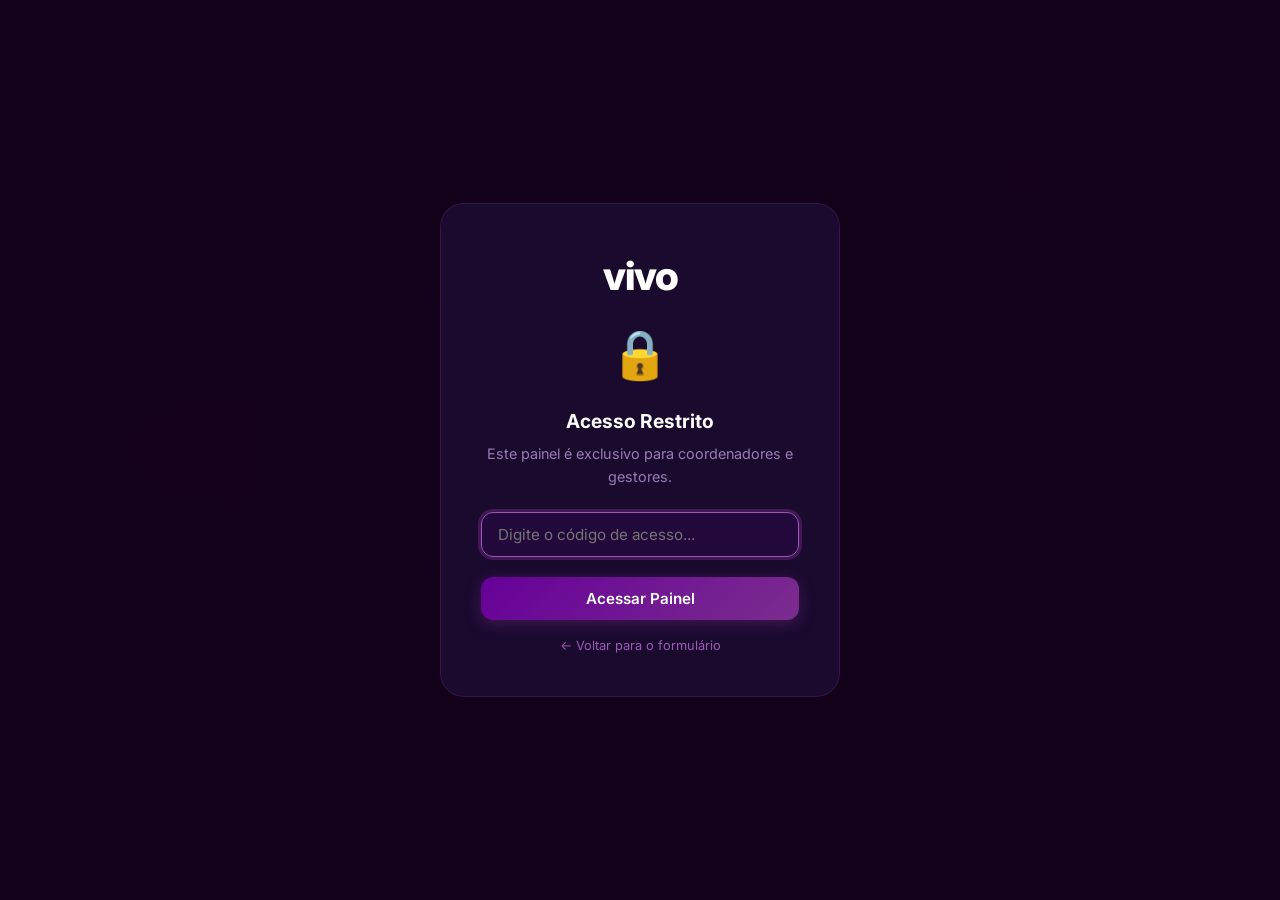
==== commit 770af813: "fix: corrige emojis que apareciam como codigo unicode no HTML" ====
--- a/dashboard.html
+++ b/dashboard.html
@@ -17,7 +17,7 @@
   <div id="passwordOverlay" class="password-overlay">
     <div class="password-modal">
       <div style="font-size:2.5rem; font-weight:800; color:#fff; letter-spacing:-1px; margin-bottom:8px;">vivo</div>
-      <div class="password-modal__icon">\u{1F512}</div>
+      <div class="password-modal__icon">🔒</div>
       <h2 class="password-modal__title">Acesso Restrito</h2>
       <p class="password-modal__text">Este painel é exclusivo para coordenadores e gestores.</p>
       <form id="passwordForm">
@@ -87,7 +87,7 @@
       <!-- Filtros -->
       <div class="card">
         <div class="card__header">
-          <div class="card__icon">\u{1F50D}</div>
+          <div class="card__icon">🔍</div>
           <div>
             <div class="card__title">Filtros</div>
             <div class="card__description">Filtre por equipe e período</div>
@@ -101,7 +101,7 @@
             <option value="todos">Todos os Períodos</option>
           </select>
           <button onclick="exportCSV()" class="btn btn--success btn--small" title="Exportar dados para CSV">
-            \u{1F4E5} Exportar CSV
+            📥 Exportar CSV
           </button>
         </div>
       </div>
@@ -110,7 +110,7 @@
       <div style="display: grid; grid-template-columns: 1fr 1fr; gap: 20px;">
         <div class="card">
           <div class="card__header">
-            <div class="card__icon">\u{1F4CA}</div>
+            <div class="card__icon">📊</div>
             <div>
               <div class="card__title">Média por Equipe</div>
               <div class="card__description">Satisfação geral de cada equipe</div>
@@ -118,7 +118,7 @@
           </div>
           <div id="chartBars" class="chart-container">
             <div class="empty-state">
-              <div class="empty-state__icon">\u{1F4CA}</div>
+              <div class="empty-state__icon">📊</div>
               <div class="empty-state__text">Sem dados para exibir</div>
             </div>
           </div>
@@ -126,7 +126,7 @@
 
         <div class="card">
           <div class="card__header">
-            <div class="card__icon">\u2B50</div>
+            <div class="card__icon">⭐</div>
             <div>
               <div class="card__title">Distribuição de Notas</div>
               <div class="card__description">Satisfação geral (todas as avaliações)</div>
@@ -134,7 +134,7 @@
           </div>
           <div id="starDistribution" class="star-distribution">
             <div class="empty-state">
-              <div class="empty-state__icon">\u2B50</div>
+              <div class="empty-state__icon">⭐</div>
               <div class="empty-state__text">Sem dados para exibir</div>
             </div>
           </div>
@@ -154,7 +154,7 @@
       <!-- Lista de avaliações recentes -->
       <div class="card">
         <div class="card__header">
-          <div class="card__icon">\u{1F4DD}</div>
+          <div class="card__icon">📝</div>
           <div>
             <div class="card__title">Avaliações Recentes</div>
             <div class="card__description">Feedbacks individuais (anônimos)</div>
@@ -162,7 +162,7 @@
         </div>
         <div id="evaluationList" class="evaluation-list">
           <div class="empty-state">
-            <div class="empty-state__icon">\u{1F4DD}</div>
+            <div class="empty-state__icon">📝</div>
             <div class="empty-state__text">Nenhuma avaliação encontrada</div>
           </div>
         </div>
